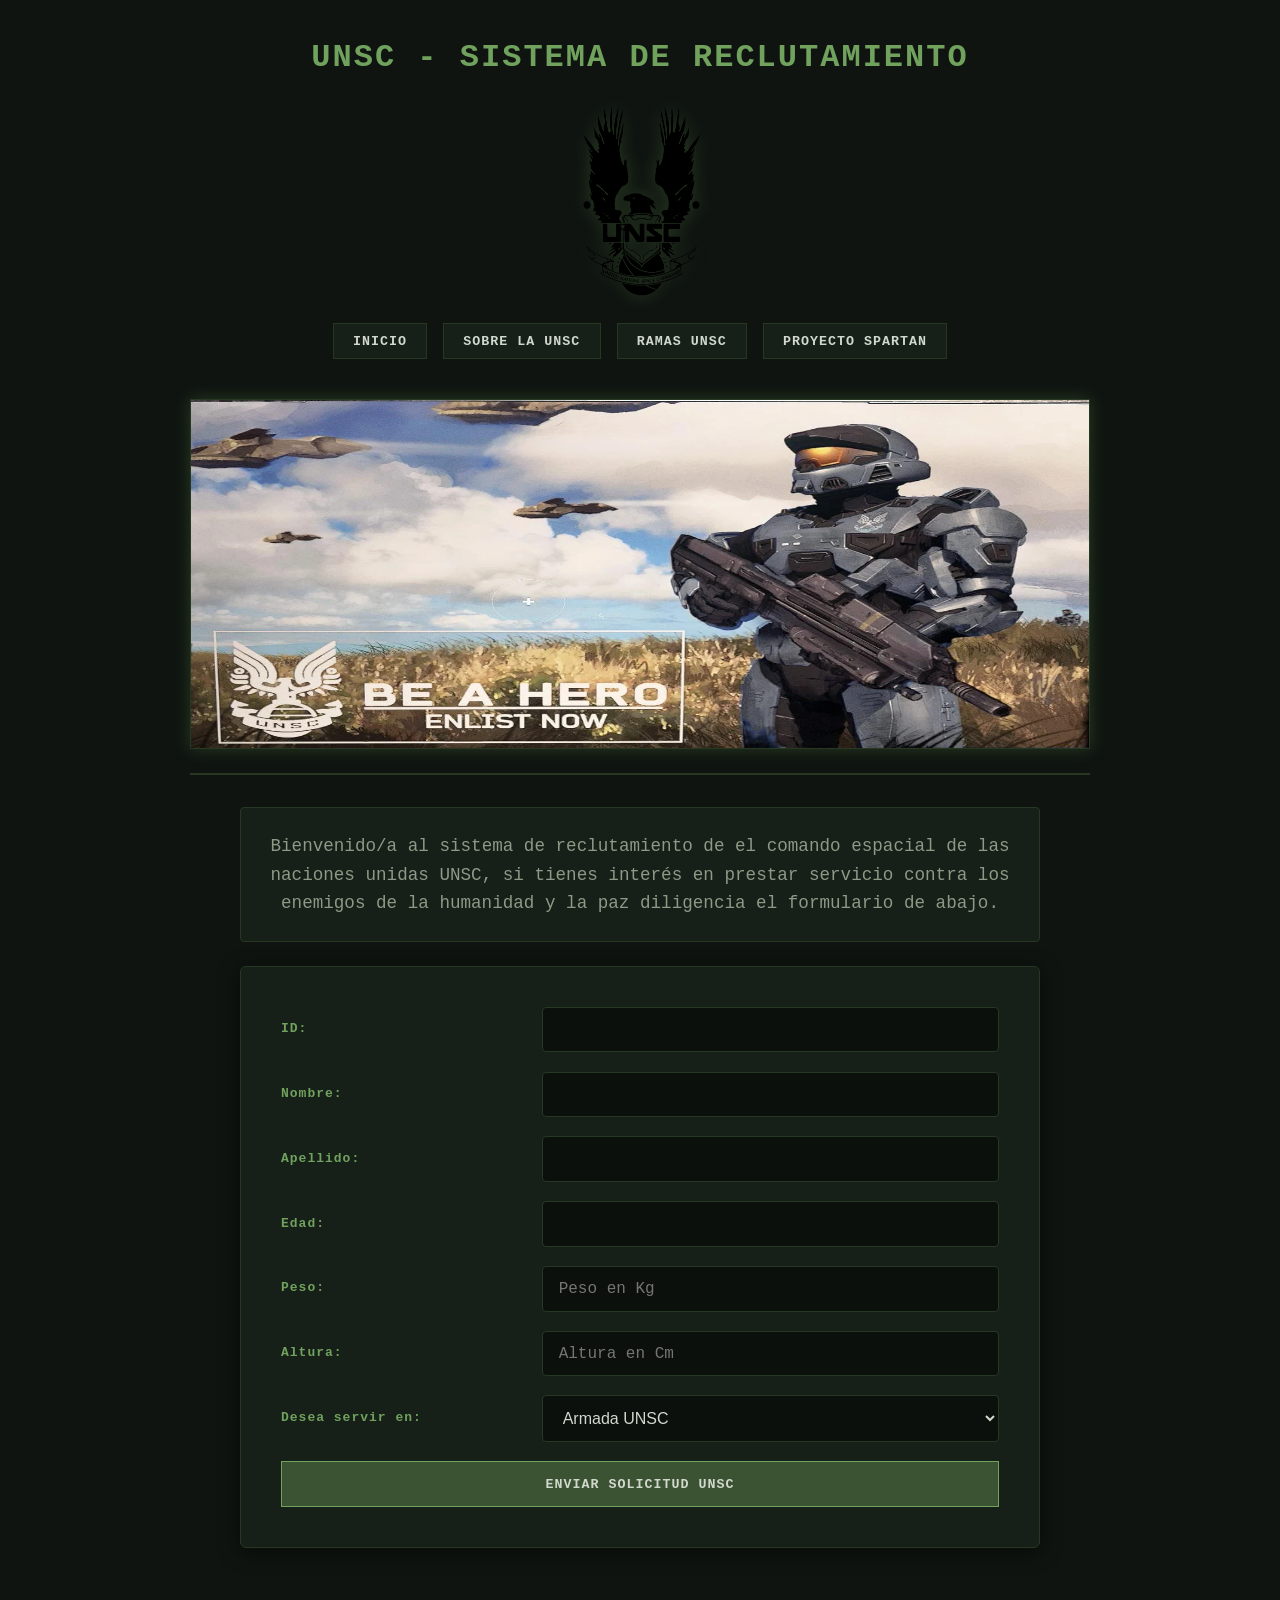
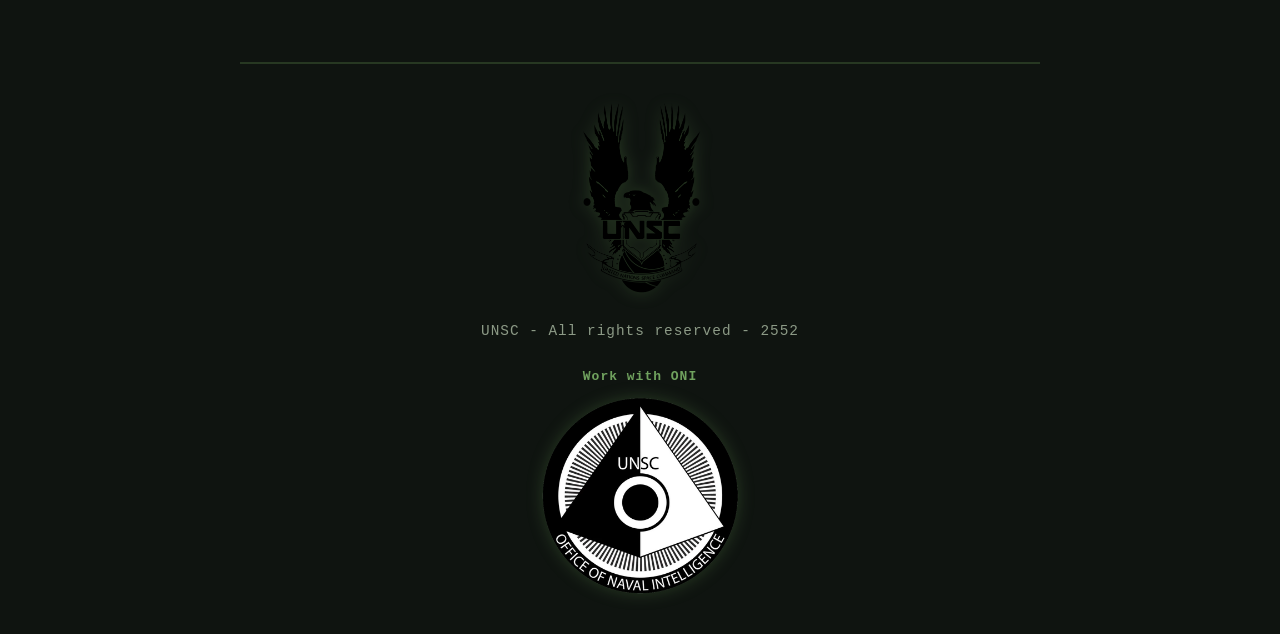
==== index.html @ f5da6f2a "Trabajo de manipulación del DOM" ====
<!DOCTYPE html>
<html lang="en">

<head>
    <meta charset="UTF-8">
    <meta name="viewport" content="width=device-width, initial-scale=1.0">
    <link rel="stylesheet" href="./style.css">
    <title>Document</title>
</head>

<body>
    <header>
        <div id="recruit_head1">
            <h1>UNSC - Sistema de Reclutamiento</h1>
            <img alt="UNSC_Logo" title="UNSC Logo" src="./UNSC_Logo.png">
        </div>
        <nav>
            <button>Inicio</button>
            <button>Sobre la UNSC</button>
            <button>Ramas UNSC</button>
            <button>Proyecto Spartan</button>
        </nav>
        <img alt="UNSC recruitment image" title="Enlist now!" src="./heroImg.jpg">
    </header>
    <section class="unsc_content">
        <article class="unsc_content">
            <p>Bienvenido/a al sistema de reclutamiento de el comando espacial de las naciones unidas UNSC, si tienes
                interés en prestar servicio contra los enemigos de la humanidad y la paz diligencia el formulario de
                abajo.</p>
        </article>
        <section class="unsc_content">
            <form>
                <label for="id">ID:</label>
                <input type="text" id="id">
                <label for="nombre">Nombre:</label>
                <input type="text" id="nombre">
                <label for="apellido">Apellido:</label>
                <input type="text" id="apellido">
                <label for="edad">Edad:</label>
                <input type="number" id="edad">
                <label for="peso">Peso:</label>
                <input type="number" placeholder="Peso en Kg" id="peso">
                <label for="altura">Altura:</label>
                <input type="number" placeholder="Altura en Cm" id="altura">
                <label for="rama">Desea servir en:</label>
                <select>
                    <option>Armada UNSC</option>
                    <option>Cuerpo de Marines</option>
                    <option>Ejercito</option>
                    <option>Fuerza Aerea</option>
                    <option>Cuerpo Spartan</option>
                </select>
            </form>
        </section>
    </section>
    <footer>
        <section>
            <img alt="UNSC recruitment image" title="Enlist now!" src="./UNSC_Logo.png">
        </section>
        <section>
            <p>UNSC - All rights reserved - 2552</p>
        </section>
        <section>
            <a href="#">Work with ONI</a>
            <img alt="UNSC recruitment image" title="Enlist now!" src="./ONI.png">
        </section>
    </footer>

    <script src="manipular.js"></script>
</body>

</html>
---- style.css ----
* {
    margin: 0;
    padding: 0;
    box-sizing: border-box;
}

p,
a,
h1,
h2,
h3,
h4,
h5,
h6,
button,
label,
input {
    text-decoration: none;
    font-family: monospace;
}

:root {
    --bg-dark: #0f1410;
    --bg-card: #161f18;
    --accent-green: #3b5332;
    --accent-glow: #4e733f;
    --text-main: #d1d8cd;
    --text-muted: #8c9a86;
    --border-color: #273822;
    --highlight: #70a25e;
}

body {
    background-color: var(--bg-dark);
    color: var(--text-main);
    font-family: 'Segoe UI', Tahoma, Geneva, Verdana, sans-serif;
    display: flex;
    flex-direction: column;
    align-items: center;
    justify-content: center;
    padding: 2rem 1rem;
    line-height: 1.6;
}

header {
    display: flex;
    flex-direction: column;
    align-items: center;
    text-align: center;
    width: 100%;
    max-width: 900px;
    margin-bottom: 2rem;
    border-bottom: 2px solid var(--border-color);
    padding-bottom: 1.5rem;
}

#recruit_head1 {
    display: flex;
    flex-direction: column;
    align-items: center;
    gap: 1rem;
    margin-bottom: 1.5rem;
}

h1 {
    font-size: 2rem;
    letter-spacing: 2px;
    color: var(--highlight);
    text-transform: uppercase;
}

header img,
footer img {
    max-height: 200px;
    width: auto;
    object-fit: contain;
    filter: drop-shadow(0 0 8px rgba(78, 115, 63, 0.4));
}

nav {
    display: flex;
    gap: 1rem;
    flex-wrap: wrap;
    justify-content: center;
    margin-bottom: 1.5rem;
}
.unsc_content button, nav button {
    background-color: var(--bg-card);
    color: var(--text-main);
    border: 1px solid var(--border-color);
    padding: 0.6rem 1.2rem;
    cursor: pointer;
    font-weight: 600;
    text-transform: uppercase;
    letter-spacing: 1px;
    transition: all 0.3s ease;
}

.unsc_content button:hover , nav button:hover {
    background-color: var(--accent-green);
    border-color: var(--highlight);
    box-shadow: 0 0 10px rgba(112, 162, 94, 0.3);
}

header>img[alt*="UNSC recruitment image"] {
    width: 100%;
    max-height: 350px;
    object-fit: fill;
    border: 1px solid var(--border-color);
    margin-top: 1rem;
}

.unsc_content {
    display: flex;
    flex-direction: column;
    align-items: center;
    width: 100%;
    max-width: 800px;
    text-align: center;
    margin-bottom: 2rem;
}

article.unsc_content {
    background-color: var(--bg-card);
    border: 1px solid var(--border-color);
    padding: 1.5rem;
    margin-bottom: 1.5rem;
    border-radius: 4px;
}

article p {
    color: var(--text-muted);
    font-size: 1.1rem;
}

form {
    margin-bottom: 50px;
    display: grid;
    grid-template-columns: 1fr 2fr;
    gap: 1.2rem 2rem;
    background-color: var(--bg-card);
    border: 1px solid var(--border-color);
    padding: 2.5rem;
    width: 100%;
    border-radius: 6px;
    text-align: left;
    align-items: center;
    box-shadow: 0 4px 20px rgba(0, 0, 0, 0.5);
}

form label {
    font-weight: 600;
    color: var(--highlight);
    letter-spacing: 1px;
}

form input,
form select {
    width: 100%;
    padding: 0.8rem 1rem;
    background-color: #0b100c;
    border: 1px solid var(--border-color);
    color: var(--text-main);
    font-size: 1rem;
    border-radius: 4px;
    transition: border-color 0.3s ease, box-shadow 0.3s ease;
}

form input:focus,
form select:focus {
    outline: none;
    border-color: var(--highlight);
    box-shadow: 0 0 8px rgba(112, 162, 94, 0.4);
}

footer {
    display: flex;
    flex-direction: column;
    align-items: center;
    gap: 1.5rem;
    width: 100%;
    max-width: 800px;
    border-top: 2px solid var(--border-color);
    padding-top: 2rem;
    text-align: center;
}

footer section {
    display: flex;
    flex-direction: column;
    align-items: center;
    gap: 0.5rem;
}

footer a {
    color: var(--highlight);
    text-decoration: none;
    font-weight: bold;
    letter-spacing: 1px;
    transition: color 0.2s;
}

footer a:hover {
    color: #fff;
    text-shadow: 0 0 6px var(--highlight);
}

footer p {
    color: var(--text-muted);
    font-size: 0.9rem;
    letter-spacing: 1px;
}

@media (max-width: 600px) {
    form {
        grid-template-columns: 1fr;
        gap: 0.8rem;
        padding: 1.5rem;
    }
}
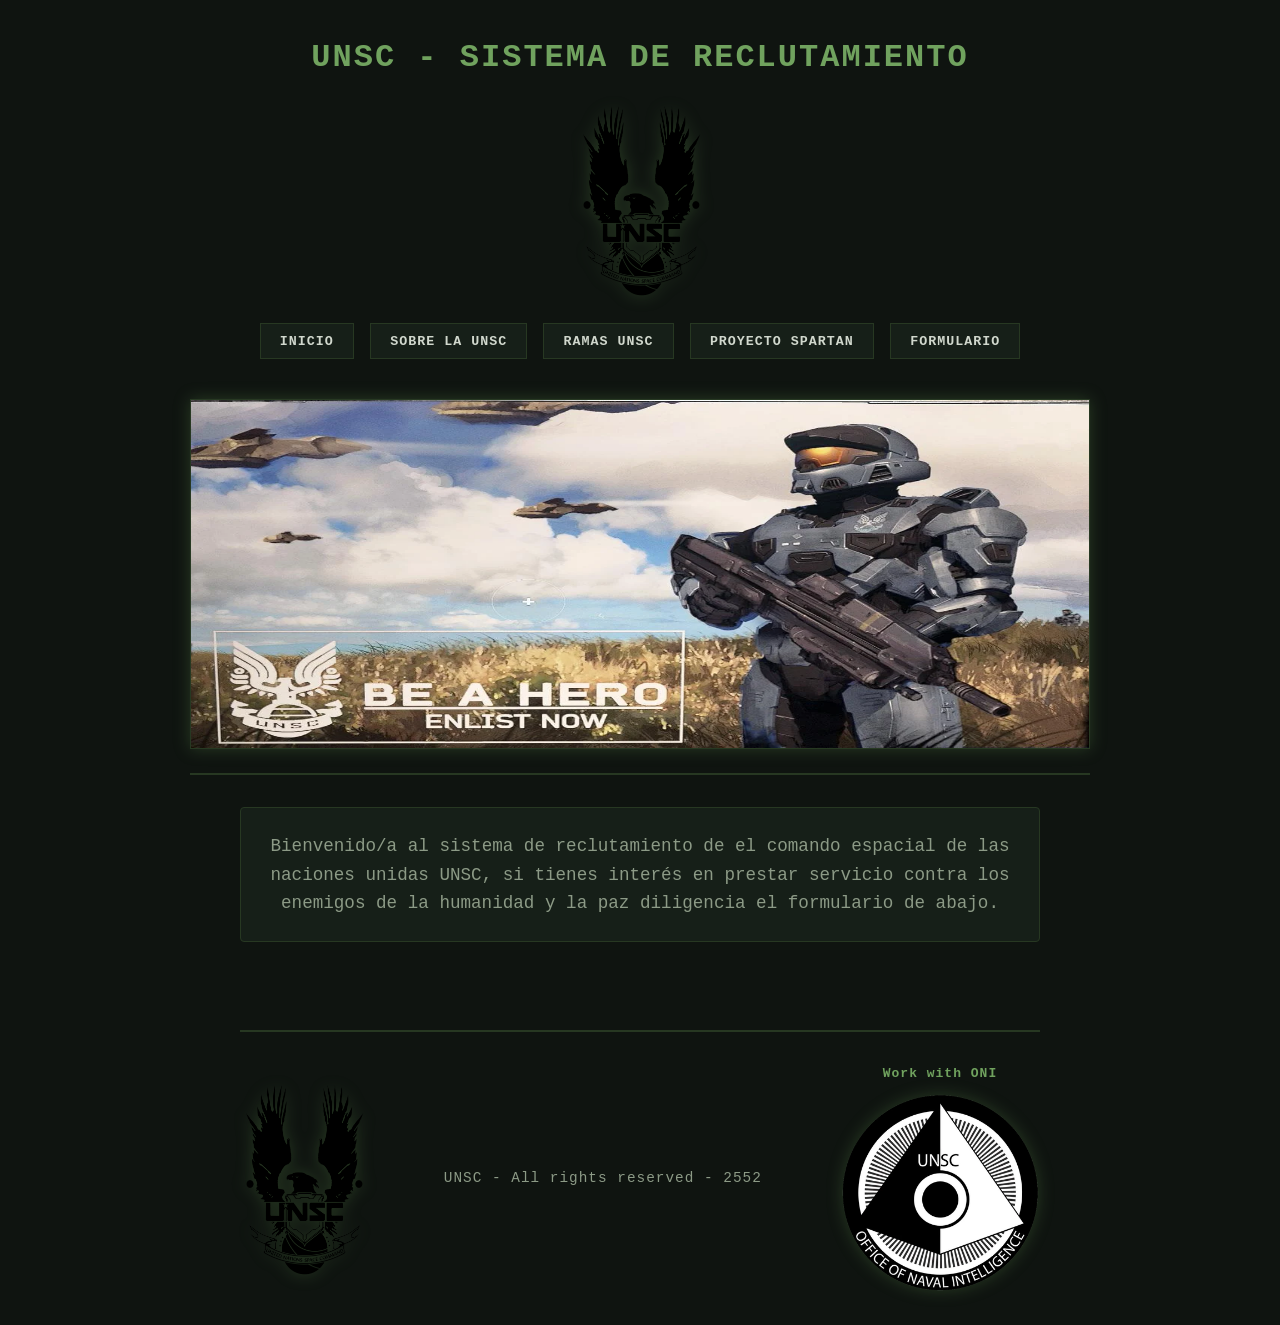
==== commit efec07f4: "Agregado de botón que redirige all formulario" ====
--- a/index.html
+++ b/index.html
@@ -19,6 +19,7 @@
             <button>Sobre la UNSC</button>
             <button>Ramas UNSC</button>
             <button>Proyecto Spartan</button>
+            <button onclick="window.location.href='http://localhost:8080/'">Formulario</button>
         </nav>
         <img alt="UNSC recruitment image" title="Enlist now!" src="./heroImg.jpg">
     </header>
@@ -29,6 +30,8 @@
                 abajo.</p>
         </article>
         <section class="unsc_content">
+           </section>
+           <!--
             <form>
                 <label for="id">ID:</label>
                 <input type="text" id="id">
@@ -51,6 +54,7 @@
                     <option>Cuerpo Spartan</option>
                 </select>
             </form>
+            -->
         </section>
     </section>
     <footer>
--- a/style.css
+++ b/style.css
@@ -96,7 +96,7 @@
     transition: all 0.3s ease;
 }
 
-.unsc_content button:hover , nav button:hover {
+form button:hover , nav button:hover {
     background-color: var(--accent-green);
     border-color: var(--highlight);
     box-shadow: 0 0 10px rgba(112, 162, 94, 0.3);
@@ -175,7 +175,8 @@
 
 footer {
     display: flex;
-    flex-direction: column;
+    flex-direction: row;
+    justify-content: space-between;
     align-items: center;
     gap: 1.5rem;
     width: 100%;
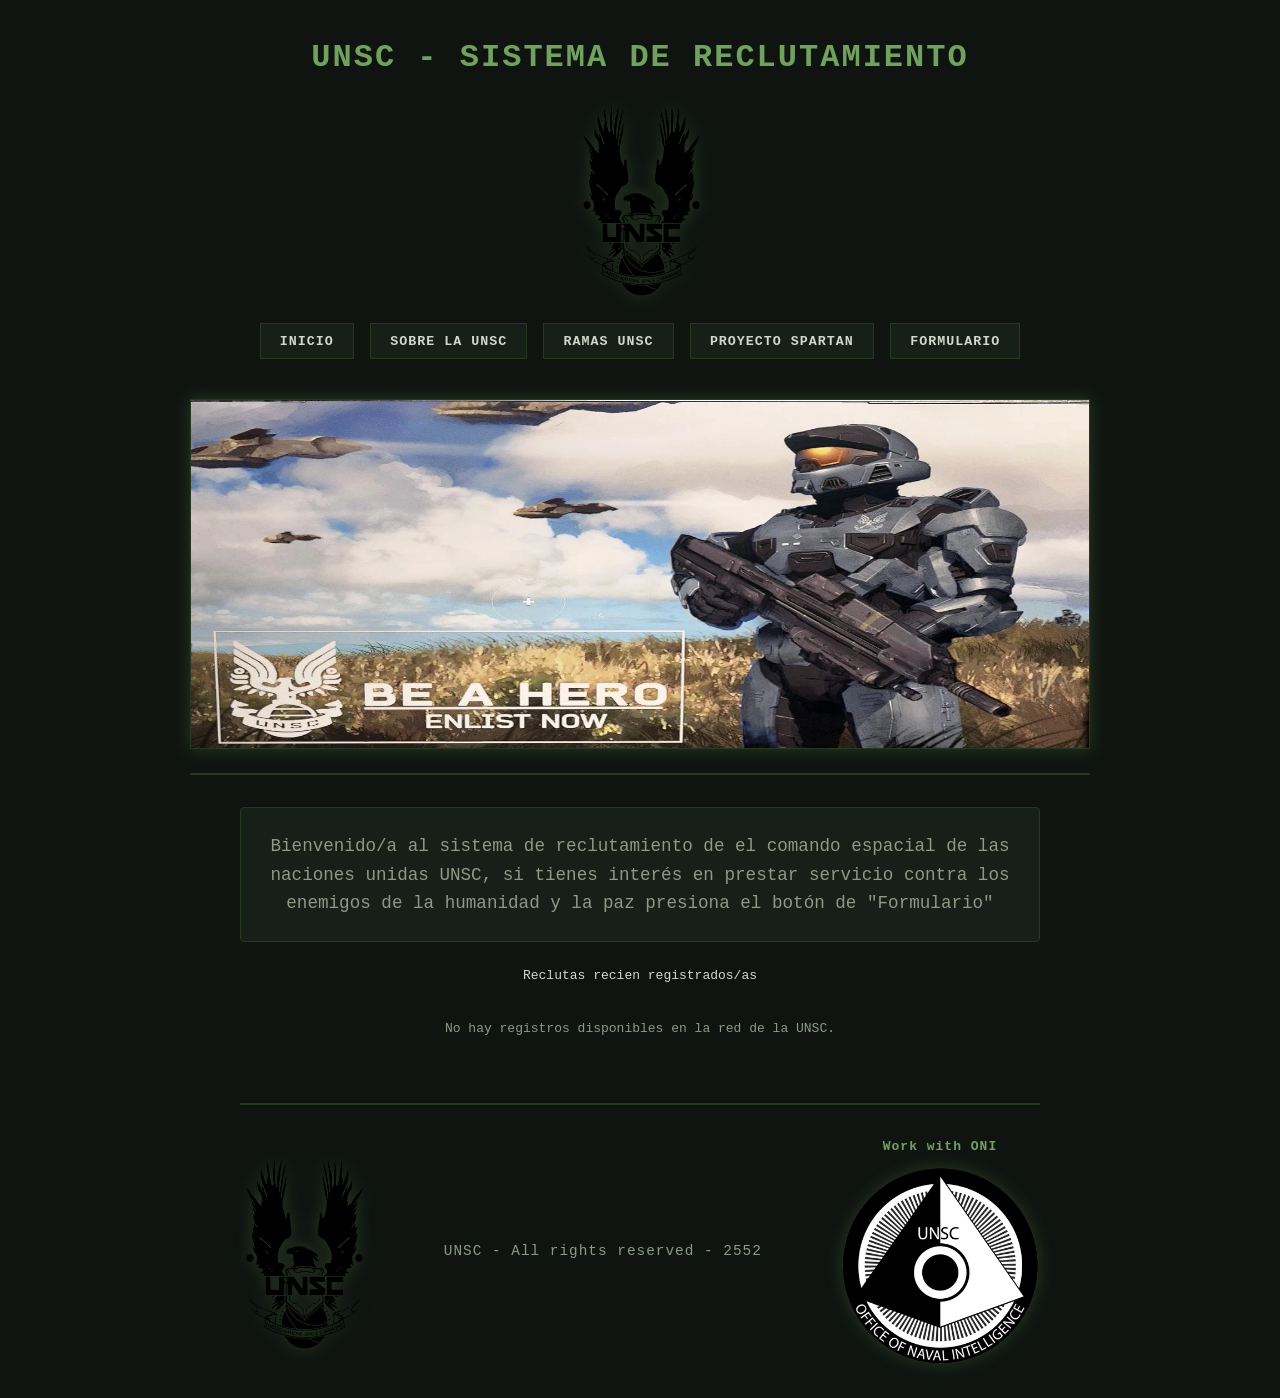
==== commit c1030efe: "Consumo de API" ====
--- a/index.html
+++ b/index.html
@@ -26,35 +26,14 @@
     <section class="unsc_content">
         <article class="unsc_content">
             <p>Bienvenido/a al sistema de reclutamiento de el comando espacial de las naciones unidas UNSC, si tienes
-                interés en prestar servicio contra los enemigos de la humanidad y la paz diligencia el formulario de
-                abajo.</p>
+                interés en prestar servicio contra los enemigos de la humanidad y la paz presiona el botón de "Formulario"</p>
         </article>
+        <div id="recent">
+            <p>Reclutas recien registrados/as</p>
+        </div>
+        <div id="api-cards-container"></div>
         <section class="unsc_content">
            </section>
-           <!--
-            <form>
-                <label for="id">ID:</label>
-                <input type="text" id="id">
-                <label for="nombre">Nombre:</label>
-                <input type="text" id="nombre">
-                <label for="apellido">Apellido:</label>
-                <input type="text" id="apellido">
-                <label for="edad">Edad:</label>
-                <input type="number" id="edad">
-                <label for="peso">Peso:</label>
-                <input type="number" placeholder="Peso en Kg" id="peso">
-                <label for="altura">Altura:</label>
-                <input type="number" placeholder="Altura en Cm" id="altura">
-                <label for="rama">Desea servir en:</label>
-                <select>
-                    <option>Armada UNSC</option>
-                    <option>Cuerpo de Marines</option>
-                    <option>Ejercito</option>
-                    <option>Fuerza Aerea</option>
-                    <option>Cuerpo Spartan</option>
-                </select>
-            </form>
-            -->
         </section>
     </section>
     <footer>
--- a/style.css
+++ b/style.css
@@ -84,7 +84,9 @@
     justify-content: center;
     margin-bottom: 1.5rem;
 }
-.unsc_content button, nav button {
+
+.unsc_content button,
+nav button {
     background-color: var(--bg-card);
     color: var(--text-main);
     border: 1px solid var(--border-color);
@@ -96,7 +98,8 @@
     transition: all 0.3s ease;
 }
 
-form button:hover , nav button:hover {
+form button:hover,
+nav button:hover {
     background-color: var(--accent-green);
     border-color: var(--highlight);
     box-shadow: 0 0 10px rgba(112, 162, 94, 0.3);
@@ -110,7 +113,123 @@
     margin-top: 1rem;
 }
 
+#api-cards-container {
+    width: 100%;
+    display: flex;
+    flex-direction: column;
+    gap: 1rem;
+    align-items: center;
+}
+
+.recruitment-result {
+    width: 100%;
+    margin-top: 1.5rem;
+    padding: 1.5rem;
+    border-radius: 6px;
+    text-align: center;
+}
+
+.recruitment-result[hidden] {
+    display: none;
+}
+
+.recruitment-result--approved {
+    background-color: #132617;
+    border: 1px solid var(--highlight);
+    color: var(--text-main);
+}
+
+.recruitment-result--rejected {
+    background-color: #2a1515;
+    border: 1px solid #a33;
+    color: #e2b6b6;
+}
+
+.recruitment-submit {
+    grid-column: 1 / -1;
+    padding: 0.9rem;
+    color: var(--text-main);
+    border: 1px solid var(--highlight);
+    cursor: pointer;
+    font-weight: bold;
+    text-transform: uppercase;
+    letter-spacing: 1px;
+}
+
+.recruitment-reasons {
+    display: inline-block;
+    margin-top: 0.5rem;
+    color: var(--text-muted);
+    text-align: left;
+}
+
+.api-cards-empty {
+    color: var(--text-muted);
+}
+
+.api-card {
+    width: 100%;
+    max-width: 800px;
+    margin-bottom: 1rem;
+    padding: 1.5rem;
+    background-color: var(--bg-card);
+    border: 1px solid var(--border-color);
+    border-radius: 6px;
+    box-shadow: 0 4px 20px rgba(0, 0, 0, 0.5);
+    text-align: left;
+}
+
+.api-card__photo {
+    margin-bottom: 0.75rem;
+}
+
+.api-card__image {
+    display: block;
+    width: 100%;
+    max-width: 220px;
+    height: 220px;
+    border-radius: 6px;
+    object-fit: cover;
+}
+
+.api-card__photo-placeholder {
+    margin-bottom: 0;
+    color: var(--text-muted);
+    font-family: monospace;
+}
+
+.api-card__title {
+    margin-bottom: 0.5rem;
+    color: var(--highlight);
+    font-family: monospace;
+    letter-spacing: 1px;
+    text-transform: uppercase;
+}
+
+.api-card__field {
+    color: var(--text-muted);
+    font-family: monospace;
+    font-size: 1rem;
+}
+
+.api-card__date {
+    margin-top: 0.5rem;
+    color: var(--text-main);
+    font-family: monospace;
+    font-size: 0.95rem;
+}
+
 .unsc_content {
+    display: flex;
+    flex-direction: column;
+    align-items: center;
+    width: 100%;
+    max-width: 800px;
+    text-align: center;
+    margin-bottom: 2rem;
+}
+
+#recent{
     display: flex;
     flex-direction: column;
     align-items: center;
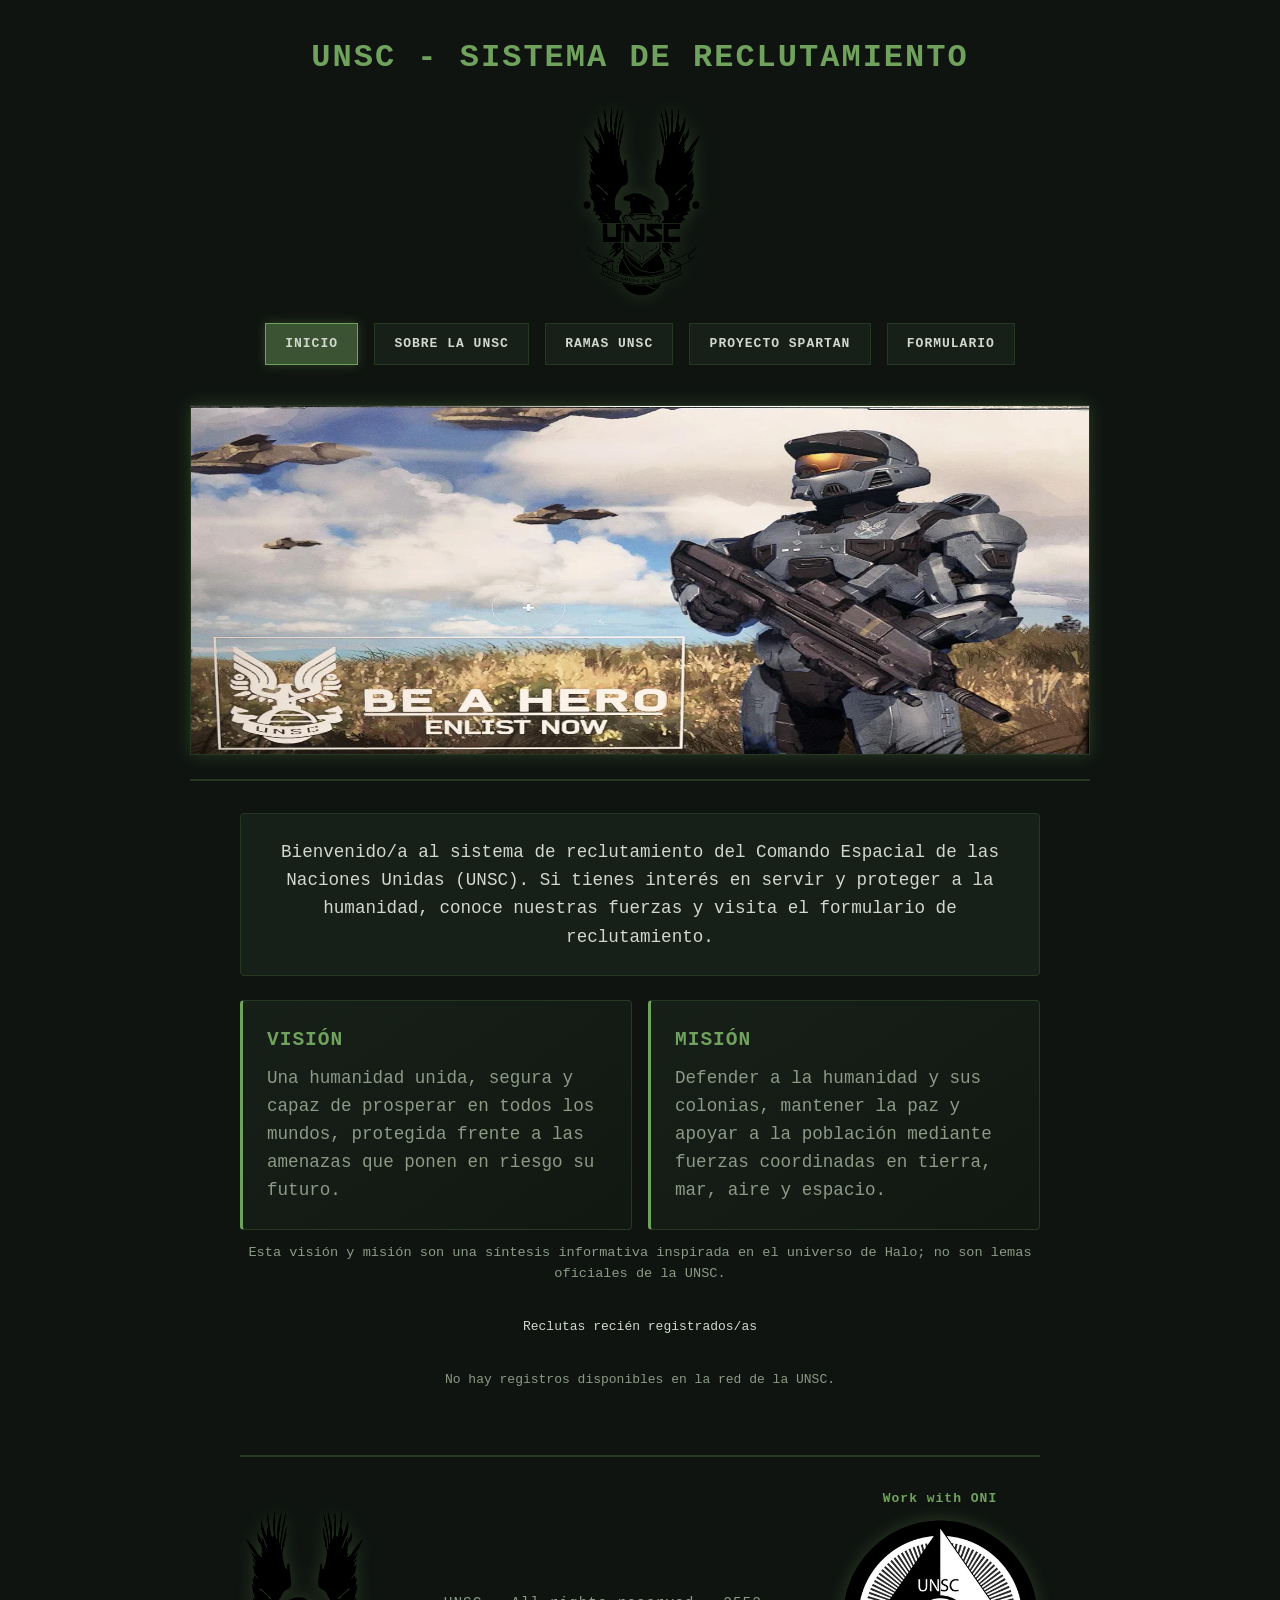
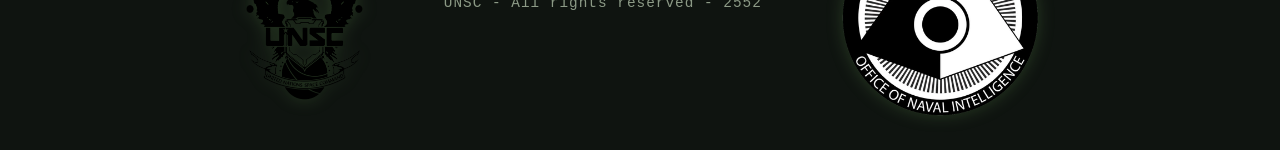
==== commit d90f5a1c: "Mejora de página" ====
--- a/index.html
+++ b/index.html
@@ -1,11 +1,12 @@
 <!DOCTYPE html>
-<html lang="en">
+<html lang="es">
 
 <head>
     <meta charset="UTF-8">
     <meta name="viewport" content="width=device-width, initial-scale=1.0">
     <link rel="stylesheet" href="./style.css">
-    <title>Document</title>
+    <link rel="stylesheet" href="./inicio.css">
+    <title>UNSC | Inicio</title>
 </head>
 
 <body>
@@ -15,21 +16,32 @@
             <img alt="UNSC_Logo" title="UNSC Logo" src="./UNSC_Logo.png">
         </div>
         <nav>
-            <button>Inicio</button>
-            <button>Sobre la UNSC</button>
-            <button>Ramas UNSC</button>
-            <button>Proyecto Spartan</button>
-            <button onclick="window.location.href='http://localhost:8080/'">Formulario</button>
+            <a href="./index.html" aria-current="page">Inicio</a>
+            <a href="./sobre-unsc.html">Sobre la UNSC</a>
+            <a href="./ramas-unsc.html">Ramas UNSC</a>
+            <a href="./proyecto-spartan.html">Proyecto Spartan</a>
+            <a href="http://localhost:8080/">Formulario</a>
         </nav>
         <img alt="UNSC recruitment image" title="Enlist now!" src="./heroImg.jpg">
     </header>
     <section class="unsc_content">
-        <article class="unsc_content">
-            <p>Bienvenido/a al sistema de reclutamiento de el comando espacial de las naciones unidas UNSC, si tienes
-                interés en prestar servicio contra los enemigos de la humanidad y la paz presiona el botón de "Formulario"</p>
+        <article class="unsc_content home-intro">
+            <p>Bienvenido/a al sistema de reclutamiento del Comando Espacial de las Naciones Unidas (UNSC). Si tienes
+                interés en servir y proteger a la humanidad, conoce nuestras fuerzas y visita el formulario de reclutamiento.</p>
         </article>
+        <section class="mission-vision" aria-label="Visión y misión de la UNSC">
+            <article class="mission-card">
+                <h2>Visión</h2>
+                <p>Una humanidad unida, segura y capaz de prosperar en todos los mundos, protegida frente a las amenazas que ponen en riesgo su futuro.</p>
+            </article>
+            <article class="mission-card">
+                <h2>Misión</h2>
+                <p>Defender a la humanidad y sus colonias, mantener la paz y apoyar a la población mediante fuerzas coordinadas en tierra, mar, aire y espacio.</p>
+            </article>
+        </section>
+        <p class="lore-note">Esta visión y misión son una síntesis informativa inspirada en el universo de Halo; no son lemas oficiales de la UNSC.</p>
         <div id="recent">
-            <p>Reclutas recien registrados/as</p>
+            <p>Reclutas recién registrados/as</p>
         </div>
         <div id="api-cards-container"></div>
         <section class="unsc_content">
@@ -49,6 +61,65 @@
         </section>
     </footer>
 
+    <template id="recruitment-submit-template">
+        <button class="recruitment-submit" type="submit">Enviar</button>
+    </template>
+
+    <template id="recruitment-result-template">
+        <div id="recruitment-result" class="recruitment-result" hidden>
+            <section data-result="approved" hidden>
+                <h2>¡ESTADO: APTO PARA SERVIR!</h2>
+                <p>
+                    Recluta <strong data-candidate-name></strong>
+                    (<span data-candidate-id></span>), seleccionado para:
+                    <em data-branch></em>.
+                </p>
+                <p>Usted cumple con los estándares físicos y de edad requeridos por el Mando Espacial.</p>
+                <p><strong>Debe presentarse en la oficina de reclutamiento de la UNSC más cercana que tenga para seguir el proceso.</strong></p>
+            </section>
+            <section data-result="rejected" hidden>
+                <h2>ESTADO: NO APTO EN ESTE MOMENTO</h2>
+                <p>
+                    Recluta <strong data-candidate-name></strong>, su solicitud para la
+                    <em data-branch></em> no ha sido aprobada por los siguientes motivos:
+                </p>
+                <ul class="recruitment-reasons" data-reasons></ul>
+                <p><strong>Agradecemos sinceramente su interés en servir y proteger a la humanidad. ¡Manténgase firme, Soldado!</strong></p>
+            </section>
+            <p data-result="invalid" hidden>
+                ADVERTENCIA DE LA UNSC: Por favor, complete todos los campos correctamente con valores numéricos válidos.
+            </p>
+        </div>
+    </template>
+
+    <template id="recruitment-reason-template">
+        <li data-reason></li>
+    </template>
+
+    <template id="api-cards-empty-template">
+        <p class="api-cards-empty">No hay registros disponibles en la red de la UNSC.</p>
+    </template>
+
+    <template id="api-card-template">
+        <article class="api-card">
+            <div class="api-card_photo">
+                <img class="api-card_image" data-card-field="photo" alt="" hidden>
+                <p class="api-card_photo-placeholder" data-card-field="photo-placeholder" hidden>
+                    Foto no disponible
+                </p>
+            </div>
+            <h3 class="api-card_title" data-card-field="name"></h3>
+            <p class="api-card_field"><strong>ID de Registro:</strong> <span data-card-field="id"></span></p>
+            <p class="api-card_field"><strong>Apellido:</strong> <span data-card-field="surname"></span></p>
+            <p class="api-card_field"><strong>Edad:</strong> <span data-card-field="age"></span></p>
+            <p class="api-card_field"><strong>Peso:</strong> <span data-card-field="weight"></span></p>
+            <p class="api-card_field"><strong>Altura:</strong> <span data-card-field="height"></span></p>
+            <p class="api-card_date" data-card-field="created-at-container" hidden>
+                <strong>Fecha de Alta:</strong> <span data-card-field="created-at"></span>
+            </p>
+        </article>
+    </template>
+
     <script src="manipular.js"></script>
 </body>
 
--- a/style.css
+++ b/style.css
@@ -86,23 +86,32 @@
 }
 
 .unsc_content button,
-nav button {
+nav a {
+    display: inline-block;
     background-color: var(--bg-card);
     color: var(--text-main);
     border: 1px solid var(--border-color);
     padding: 0.6rem 1.2rem;
     cursor: pointer;
     font-weight: 600;
+    font-family: monospace;
     text-transform: uppercase;
     letter-spacing: 1px;
     transition: all 0.3s ease;
 }
 
 form button:hover,
-nav button:hover {
+nav a:hover,
+nav a[aria-current="page"] {
     background-color: var(--accent-green);
     border-color: var(--highlight);
     box-shadow: 0 0 10px rgba(112, 162, 94, 0.3);
+}
+
+nav a:focus-visible,
+footer a:focus-visible {
+    outline: 2px solid var(--highlight);
+    outline-offset: 3px;
 }
 
 header>img[alt*="UNSC recruitment image"] {
@@ -179,11 +188,11 @@
     text-align: left;
 }
 
-.api-card__photo {
+.api-card_photo {
     margin-bottom: 0.75rem;
 }
 
-.api-card__image {
+.api-card_image {
     display: block;
     width: 100%;
     max-width: 220px;
@@ -192,13 +201,13 @@
     object-fit: cover;
 }
 
-.api-card__photo-placeholder {
+.api-card_photo-placeholder {
     margin-bottom: 0;
     color: var(--text-muted);
     font-family: monospace;
 }
 
-.api-card__title {
+.api-card_title {
     margin-bottom: 0.5rem;
     color: var(--highlight);
     font-family: monospace;
@@ -206,13 +215,13 @@
     text-transform: uppercase;
 }
 
-.api-card__field {
+.api-card_field {
     color: var(--text-muted);
     font-family: monospace;
     font-size: 1rem;
 }
 
-.api-card__date {
+.api-card_date {
     margin-top: 0.5rem;
     color: var(--text-main);
     font-family: monospace;
--- a/inicio.css
+++ b/inicio.css
@@ -0,0 +1,47 @@
+.home-intro p {
+    color: var(--text-main);
+}
+
+.mission-vision {
+    display: grid;
+    grid-template-columns: repeat(2, minmax(0, 1fr));
+    gap: 1rem;
+    width: 100%;
+    max-width: 800px;
+    margin-bottom: 0.75rem;
+}
+
+.mission-card {
+    padding: 1.5rem;
+    background: linear-gradient(145deg, var(--bg-card), #111812);
+    border: 1px solid var(--border-color);
+    border-left: 3px solid var(--highlight);
+    border-radius: 4px;
+    text-align: left;
+}
+
+.mission-card h2 {
+    margin-bottom: 0.5rem;
+    color: var(--highlight);
+    font-family: monospace;
+    letter-spacing: 1px;
+    text-transform: uppercase;
+}
+
+.mission-card p,
+.lore-note {
+    color: var(--text-muted);
+}
+
+.lore-note {
+    max-width: 800px;
+    margin-bottom: 2rem;
+    font-size: 0.85rem;
+    text-align: center;
+}
+
+@media (max-width: 600px) {
+    .mission-vision {
+        grid-template-columns: 1fr;
+    }
+}
